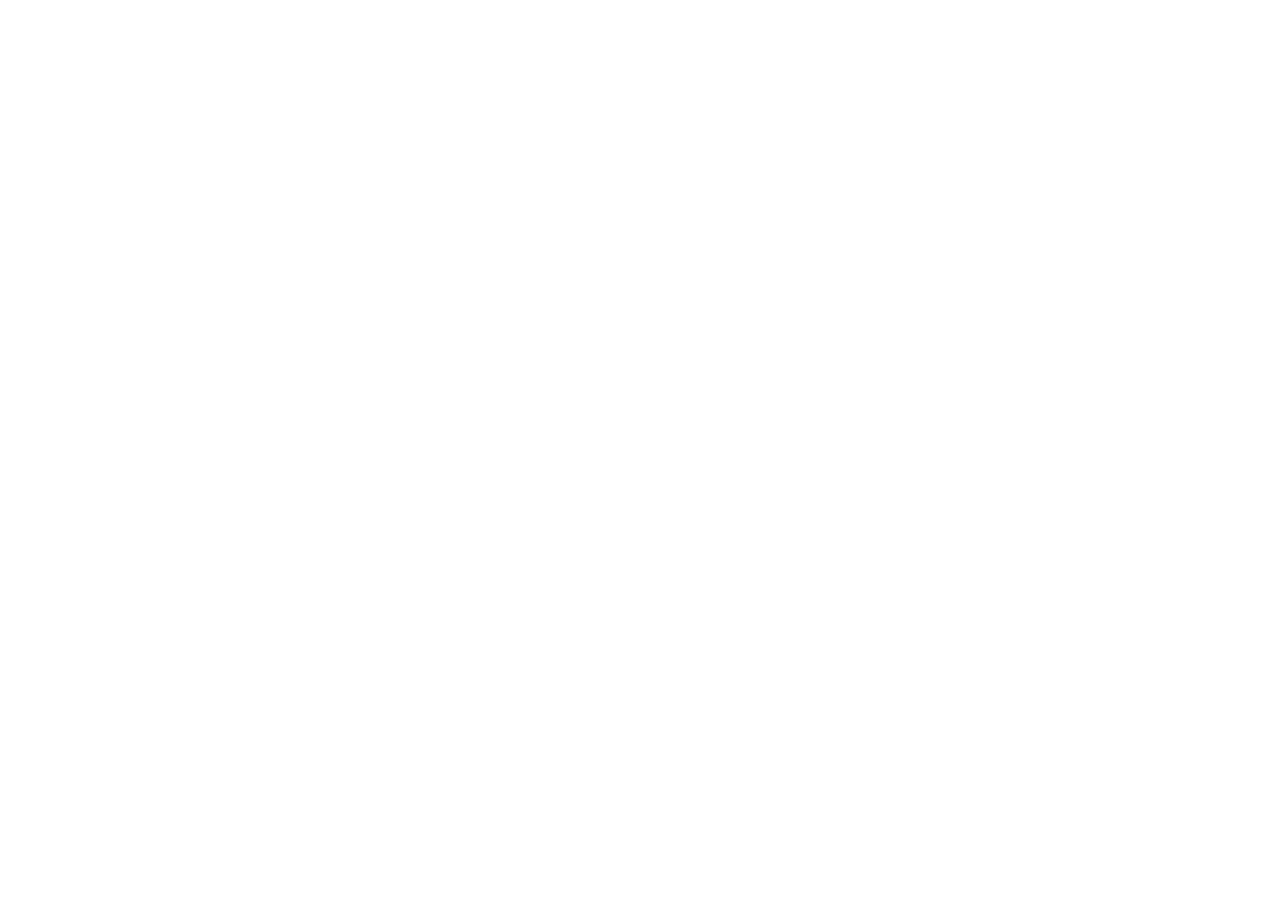
==== index.html @ 8969d374 "first commit" ====
<!DOCTYPE html>
<html lang="en">
<head>
    <meta charset="UTF-8">
    <meta http-equiv="X-UA-Compatible" content="IE=edge">
    <meta name="viewport" content="width=device-width, initial-scale=1.0">
    <link rel="stylesheet" href="./css/style.css">
    <title>Document</title>
</head>
<body>
    <script type="text/javascript" src="./js/script.js"></script>
</body>
</html>
---- css/style.css ----
*{
    padding: 0;
    margin: 0;
    box-sizing: border-box;
 }
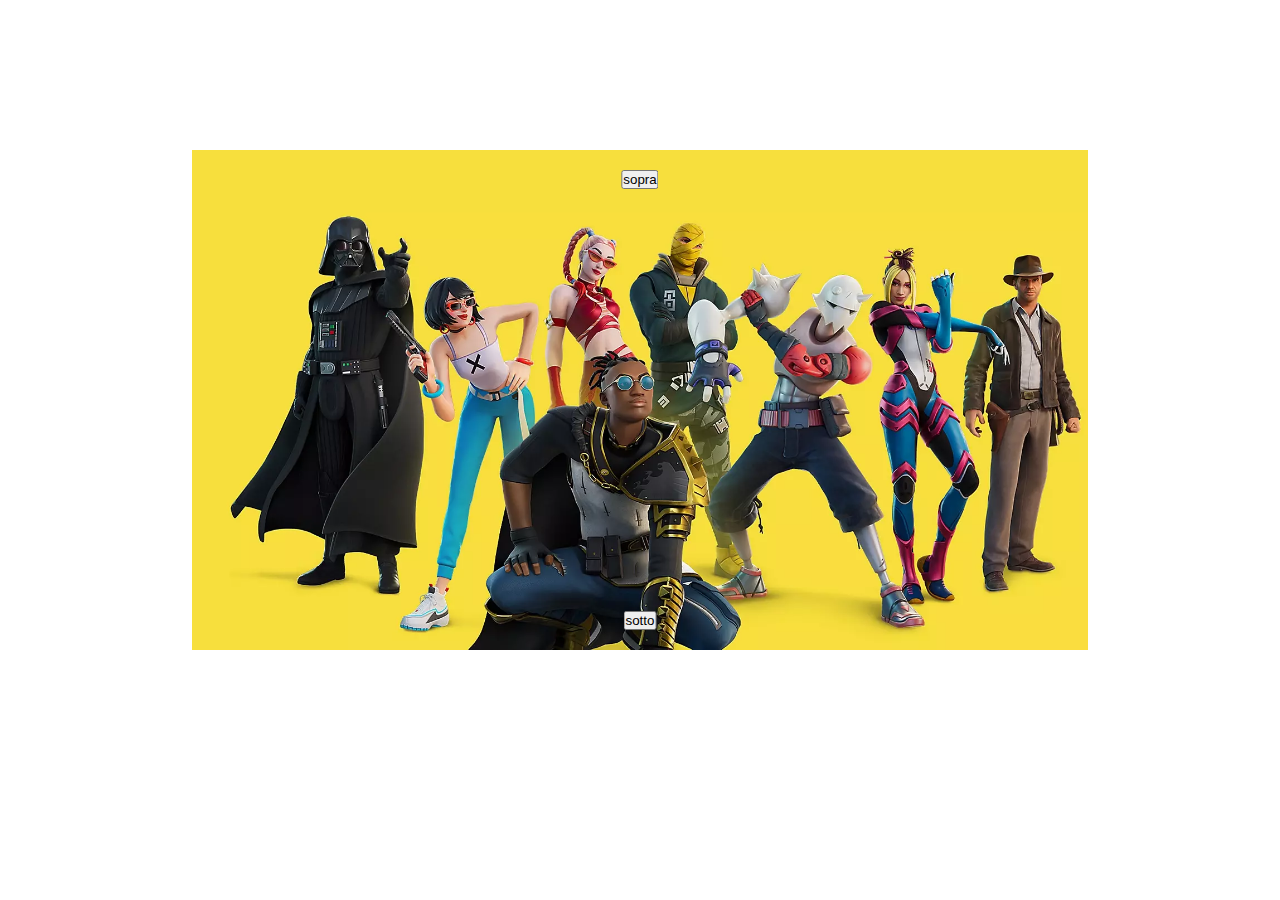
==== commit e88fe237: "Milestone 1 ok" ====
--- a/index.html
+++ b/index.html
@@ -8,6 +8,19 @@
     <title>Document</title>
 </head>
 <body>
+    <div class="container">
+        <div class="slider">
+            <!-- Inizio slide -->
+            <div class="slide">
+                <img src="./img/03.webp" alt="">
+            </div>
+        </div>
+        <div class="button">
+            <!-- Inizio pulsanti -->
+            <button class="sopra">sopra</button>
+            <button class="sotto">sotto</button>
+        </div>
+    </div>
     <script type="text/javascript" src="./js/script.js"></script>
 </body>
 </html>--- a/css/style.css
+++ b/css/style.css
@@ -2,4 +2,34 @@
     padding: 0;
     margin: 0;
     box-sizing: border-box;
+ }
+ /* Inizio container */
+ .container{
+    width: 70%;
+    height: 500px;
+    margin: 0 auto;
+    margin-top: 150px;
+    position: relative;
+    background-color: gray;
+ }
+ /* Inizio slide */
+ .slider, .slide, img{
+    width: 100%;
+    height: 100%;
+    object-fit: cover;
+    object-position: 100% 40%;
+ }
+ /* Inizio pulsanti */
+ .sopra, .sotto{
+    position: absolute;
+    left: 50%;
+    transform: translate(-50%);
+ }
+ .sotto{
+    bottom: 0; 
+    margin-bottom: 20px;  
+ }
+ .sopra{
+    top: 0;
+    margin-top: 20px;
  }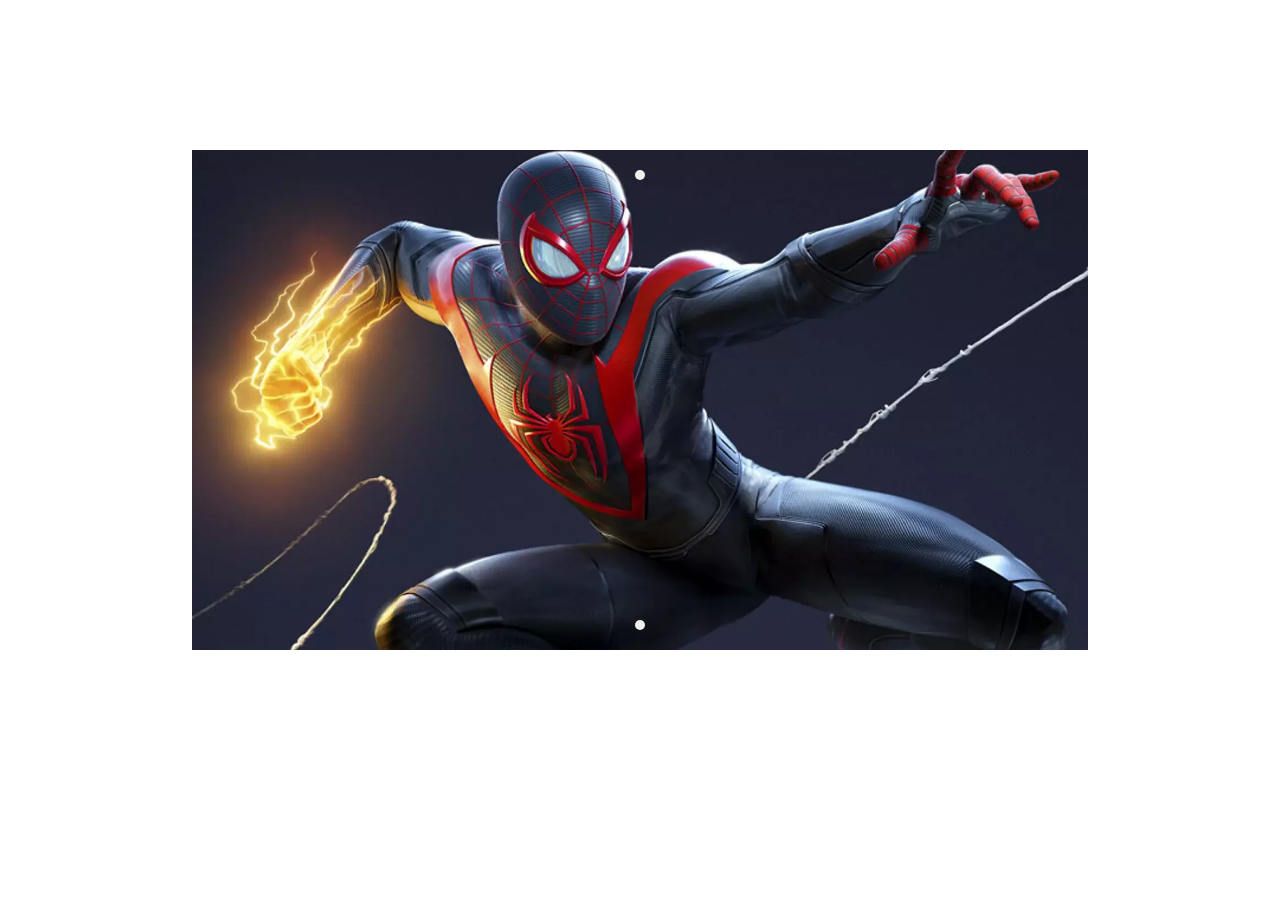
==== commit bd66ce27: "Esecizio completato" ====
--- a/index.html
+++ b/index.html
@@ -4,6 +4,7 @@
     <meta charset="UTF-8">
     <meta http-equiv="X-UA-Compatible" content="IE=edge">
     <meta name="viewport" content="width=device-width, initial-scale=1.0">
+    <link rel="stylesheet" href="https://cdnjs.cloudflare.com/ajax/libs/font-awesome/6.4.0/css/all.min.css" integrity="sha512-iecdLmaskl7CVkqkXNQ/ZH/XLlvWZOJyj7Yy7tcenmpD1ypASozpmT/E0iPtmFIB46ZmdtAc9eNBvH0H/ZpiBw==" crossorigin="anonymous" referrerpolicy="no-referrer" />
     <link rel="stylesheet" href="./css/style.css">
     <title>Document</title>
 </head>
@@ -11,14 +12,16 @@
     <div class="container">
         <div class="slider">
             <!-- Inizio slide -->
-            <div class="slide">
-                <img src="./img/03.webp" alt="">
-            </div>
+            
         </div>
         <div class="button">
             <!-- Inizio pulsanti -->
-            <button class="sopra">sopra</button>
-            <button class="sotto">sotto</button>
+            <button class="sopra">
+                <i class="fa-solid fa-angle-up"></i>
+            </button>
+            <button class="sotto">
+                <i class="fa-solid fa-angle-down"></i>
+            </button>
         </div>
     </div>
     <script type="text/javascript" src="./js/script.js"></script>
--- a/css/style.css
+++ b/css/style.css
@@ -19,11 +19,21 @@
     object-fit: cover;
     object-position: 100% 40%;
  }
+
+.slide{
+    display: none;
+} 
+ .active{
+    display: block;
+ }
  /* Inizio pulsanti */
  .sopra, .sotto{
     position: absolute;
     left: 50%;
     transform: translate(-50%);
+    border-radius: 50%;
+    border: none;
+    padding: 5px;
  }
  .sotto{
     bottom: 0; 
